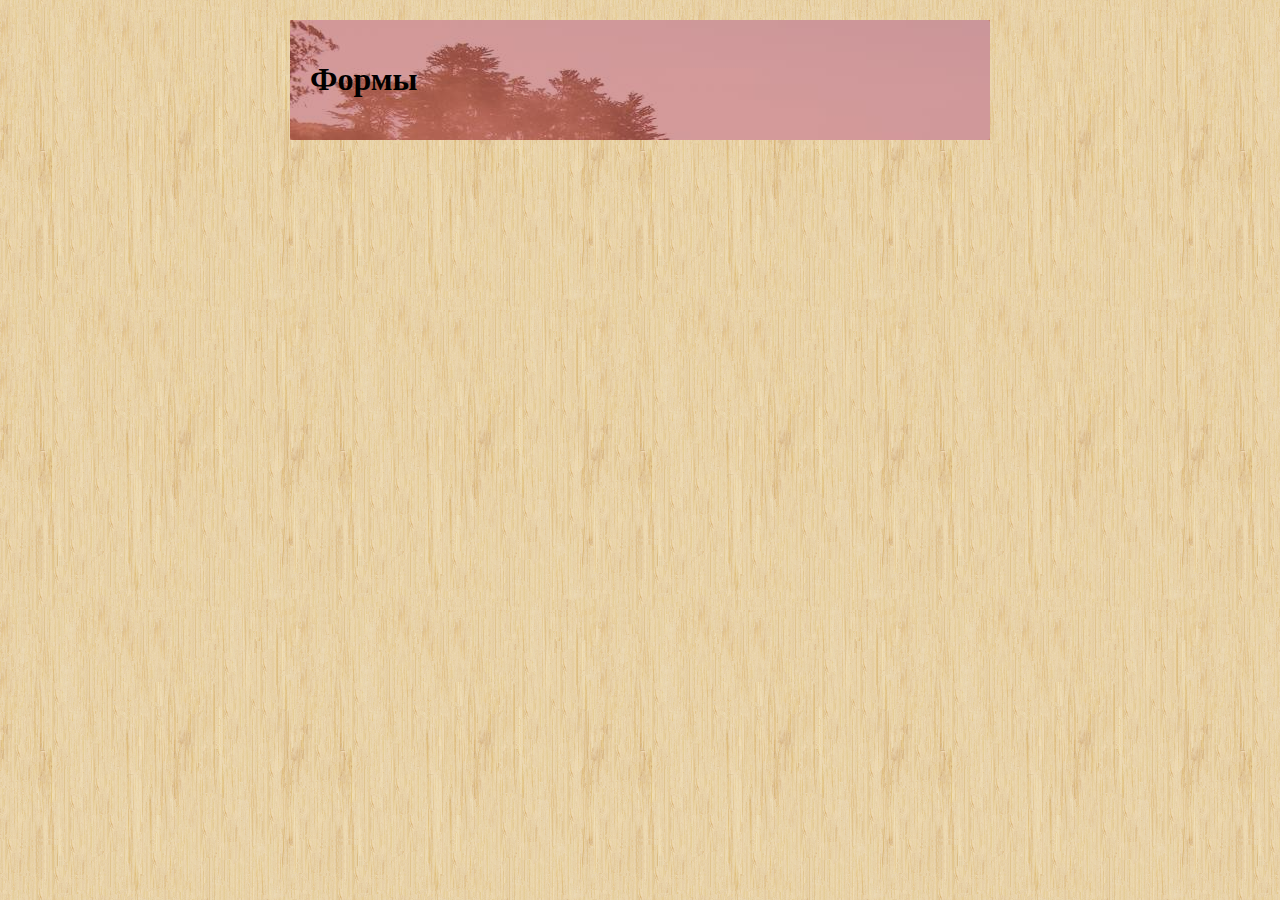
==== index.html @ 31d288d2 "edited header" ====
<!DOCTYPE html>
<html lang="en">

<head>
    <meta charset="UTF-8">
    <meta name="viewport" content="width=device-width, initial-scale=1.0">
    <meta http-equiv="X-UA-Compatible" content="ie=edge">
    <title>Document</title>
    <link rel="stylesheet" href="style.css">
</head>

<body>
    <main>
        <section>
            <div class="bl head">
                <div class="head__bg">
                    <h1>Формы</h1>
                </div>
            </div>
        </section>
        <section class="middle">

        </section>
        <footer>

        </footer>
    </main>
</body>

</html>
---- style.css ----
body {
    margin: 0;
    padding: 0;
    background: url(images/bg.png);
}
.bl {
    background: #fff;
    width: 700px;
    margin: 20px auto;
    border-radius: 3px;
    padding: 20px;
    box-sizing: border-box;
}
.head {
    background: url(images/bg_head.jpg);
    padding: 0;
}
.head__bg {
    padding: 20px;
    background-color: rgba(172, 55, 55, 0.5);

}
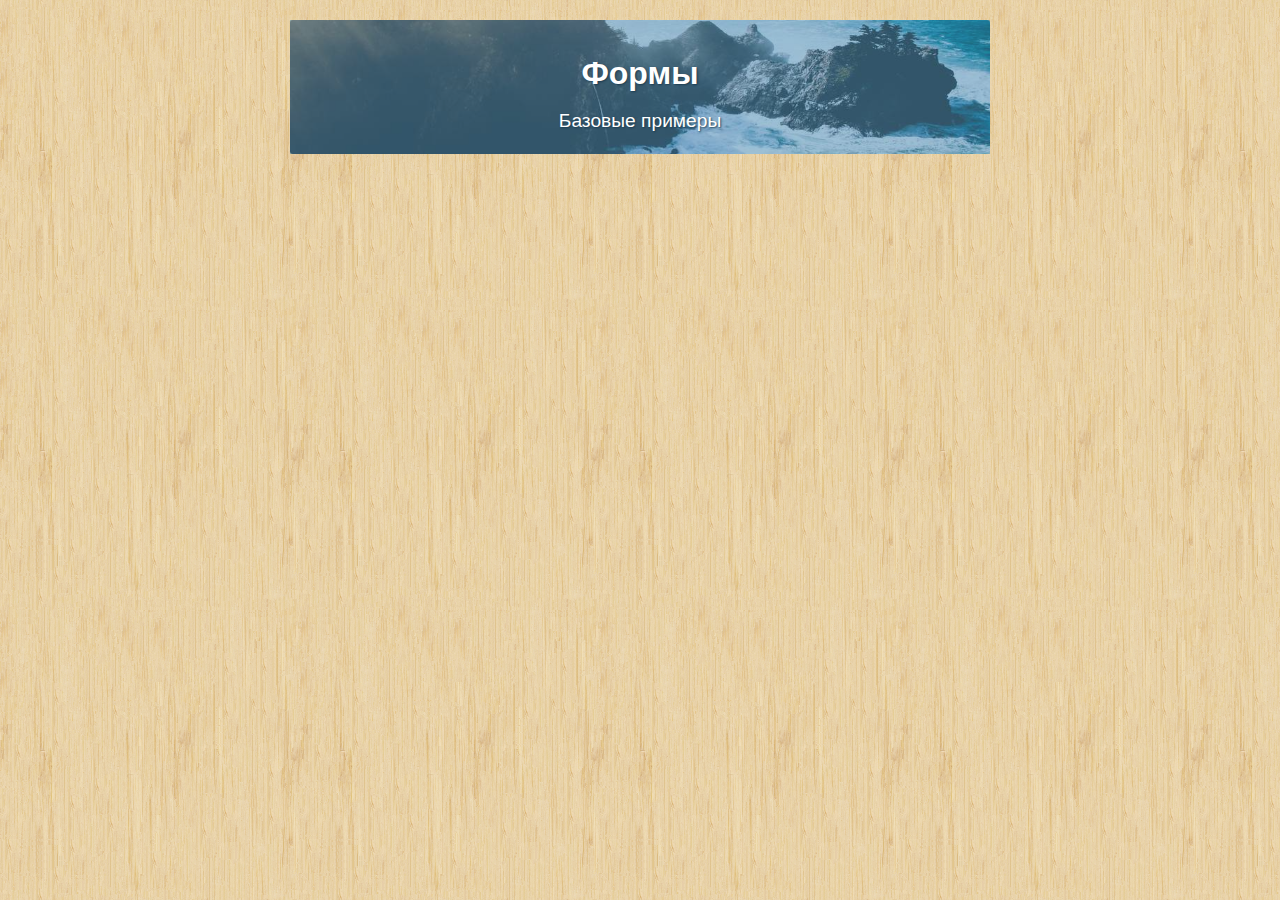
==== commit b2354ec7: "Added bg and text" ====
--- a/index.html
+++ b/index.html
@@ -15,6 +15,9 @@
             <div class="bl head">
                 <div class="head__bg">
                     <h1>Формы</h1>
+                    <p class="head__desc">
+                        Базовые примеры
+                    </p>
                 </div>
             </div>
         </section>
--- a/style.css
+++ b/style.css
@@ -2,6 +2,9 @@
     margin: 0;
     padding: 0;
     background: url(images/bg.png);
+    font-family: sans-serif;
+    font-size: 1rem;
+    line-height: 1.6rem;
 }
 .bl {
     background: #fff;
@@ -12,11 +15,19 @@
     box-sizing: border-box;
 }
 .head {
-    background: url(images/bg_head.jpg);
-    padding: 0;
+    background: url(images/bg_head.jpg) center;
+    padding: 0; 
+    background-size: cover;
+    text-align: center;
+    color: #fff;
+    text-shadow: 1px 1px 2px rgba(25, 57, 77, 0.9)
 }
 .head__bg {
     padding: 20px;
-    background-color: rgba(172, 55, 55, 0.5);
+    background-color: rgba(58, 128, 172, 0.49);
 
+}
+.head__desc {
+    margin: 0;
+    font-size: 1.2rem;
 }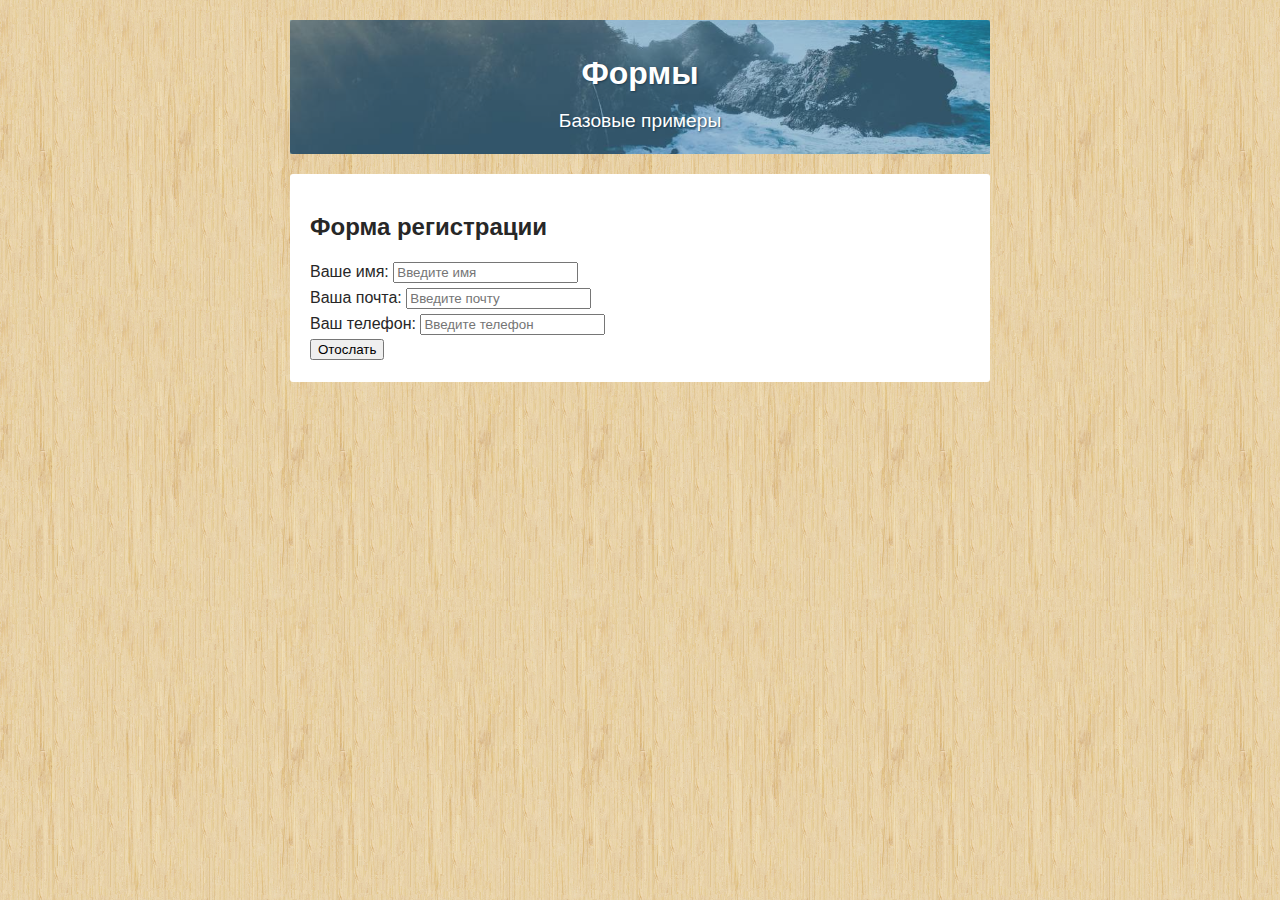
==== commit 177ea813: "added inputs and labels" ====
--- a/index.html
+++ b/index.html
@@ -20,6 +20,27 @@
                     </p>
                 </div>
             </div>
+            <div class="bl">
+                <h2>Форма регистрации</h2>
+
+                <form action="#" name="my_name" method="GET">
+                    <div class="form_bl">
+                        <!--в action  мб любой скрипт для обработки (ссылка на сккрипт)-->
+                        <label for="my_name">Ваше имя:</label>
+                        <input id="my_name" type="text" placeholder="Введите имя">
+                    </div>
+                    <div class="form_bl">
+                        <label for="my_mail">Ваша почта:</label>
+                        <input id="my_mail" type="email" placeholder="Введите почту">
+                    </div>
+                    <div class="form_bl">
+                            <label for="my_tel">Ваш телефон:</label>
+                            <input id="my_tel" type="email" placeholder="Введите телефон">
+                        </div>
+                    <input type="submit" value="Отослать">
+
+                </form>
+            </div>
         </section>
         <section class="middle">
 
--- a/style.css
+++ b/style.css
@@ -5,6 +5,7 @@
     font-family: sans-serif;
     font-size: 1rem;
     line-height: 1.6rem;
+    color: #272727;
 }
 .bl {
     background: #fff;
@@ -30,4 +31,10 @@
 .head__desc {
     margin: 0;
     font-size: 1.2rem;
+}
+label {
+    cursor: pointer; /* Выглядит как ссылка */
+}
+.form__bl {
+    margin: 10px 0;
 }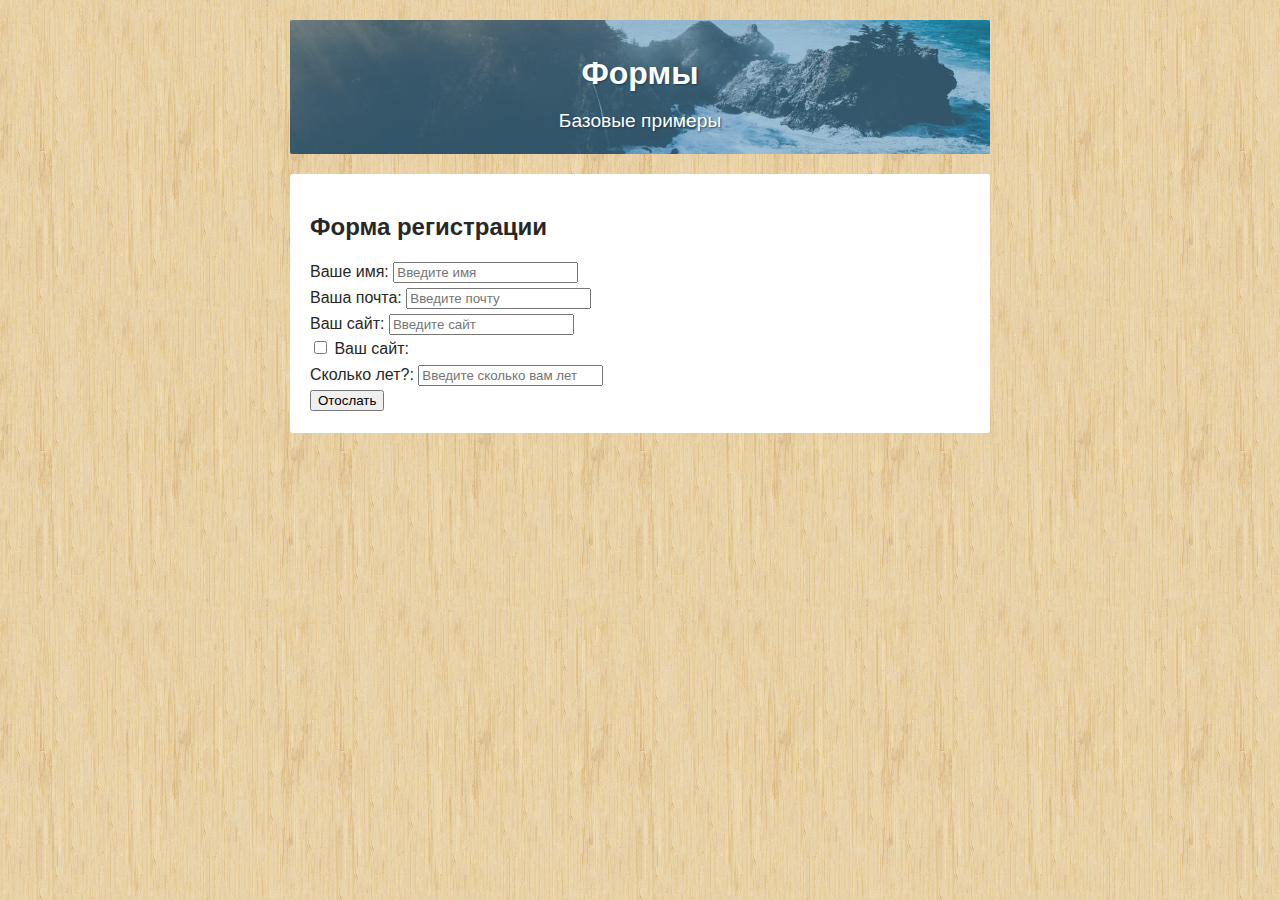
==== commit ab35c03a: "Added checkbox and number" ====
--- a/index.html
+++ b/index.html
@@ -34,9 +34,19 @@
                         <input id="my_mail" type="email" placeholder="Введите почту">
                     </div>
                     <div class="form_bl">
-                            <label for="my_tel">Ваш телефон:</label>
-                            <input id="my_tel" type="email" placeholder="Введите телефон">
-                        </div>
+                        <label for="my_url">Ваш сайт:</label>
+                        <input id="my_url" type="url" placeholder="Введите сайт">
+                    </div>
+                    <div class="form_bl">
+                        <label>
+                            <input type="checkbox"> Ваш сайт:
+                        </label>
+
+                    </div>
+                    <div class="form_bl">
+                        <label for="my_number">Сколько лет?:</label>
+                        <input id="my_number" type="number" placeholder="Введите сколько вам лет">
+                    </div>
                     <input type="submit" value="Отослать">
 
                 </form>
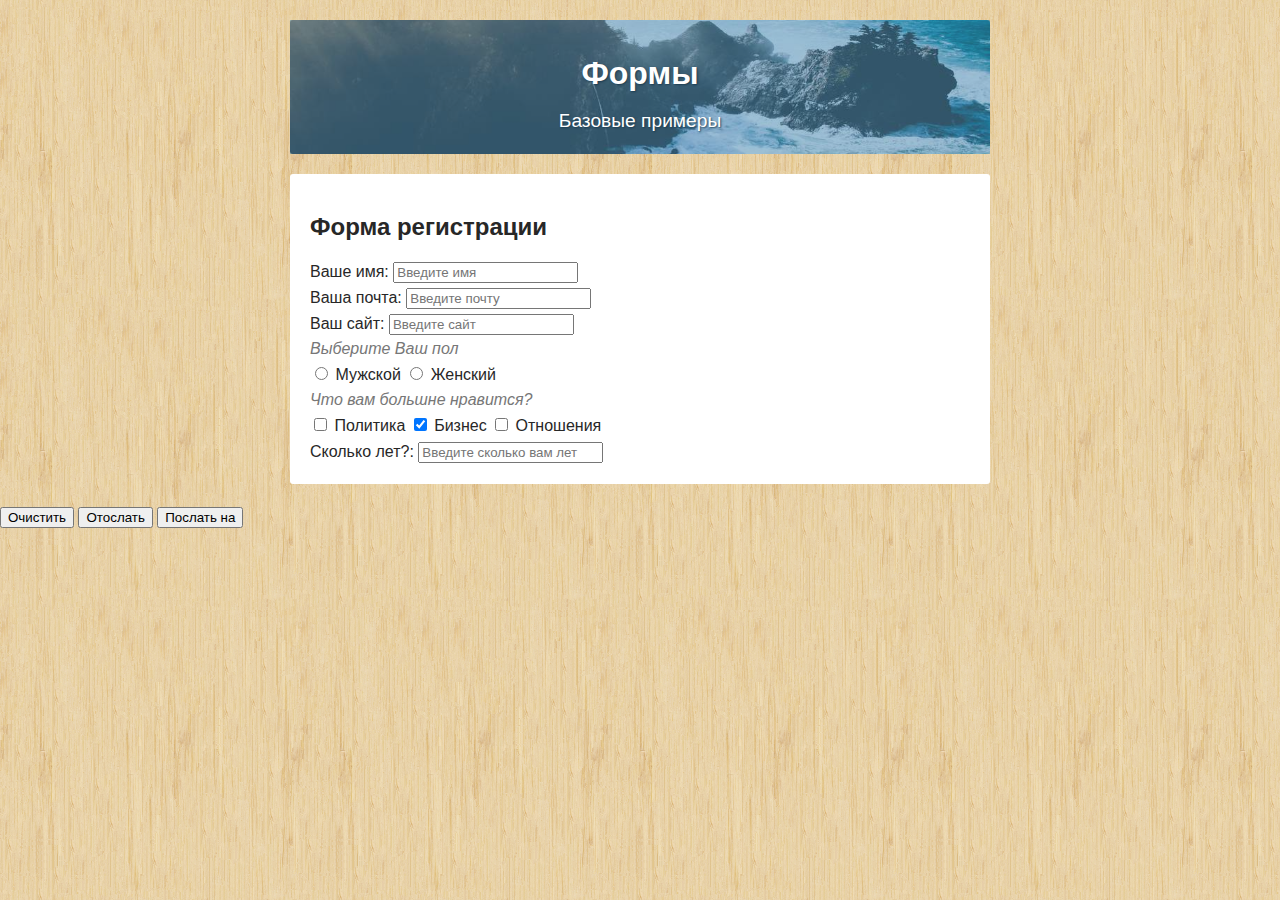
==== commit 332b2d30: "Added checkbox radio and button" ====
--- a/index.html
+++ b/index.html
@@ -38,18 +38,33 @@
                         <input id="my_url" type="url" placeholder="Введите сайт">
                     </div>
                     <div class="form_bl">
+                        <p class="form_desc">Выберите Ваш пол</p>
                         <label>
-                            <input type="checkbox"> Ваш сайт:
+                            <input type="radio" name="pol"> Мужской
                         </label>
-
+                        <label>
+                            <input type="radio" name="pol"> Женский
+                        </label>
                     </div>
                     <div class="form_bl">
-                        <label for="my_number">Сколько лет?:</label>
-                        <input id="my_number" type="number" placeholder="Введите сколько вам лет">
-                    </div>
-                    <input type="submit" value="Отослать">
-
-                </form>
+                        <p class="form_desc">Что вам большне нравится?</p>
+                        <label>
+                            <input type="checkbox" name="int"> Политика
+                        </label>
+                        <label>
+                            <input type="checkbox" name="int" checked> Бизнес
+                        </label>
+                        <label>
+                            <input type="checkbox" name="int"> Отношения
+                        </label>
+                    </div <div class="form_bl">
+                    <label for="my_number">Сколько лет?:</label>
+                    <input id="my_number" type="number" placeholder="Введите сколько вам лет">
+            </div>
+            <input type="reset" value="Очистить">
+            <input type="submit" value="Отослать">
+            <button type="button">Послать на</button>
+            </form>
             </div>
         </section>
         <section class="middle">
--- a/style.css
+++ b/style.css
@@ -36,5 +36,10 @@
     cursor: pointer; /* Выглядит как ссылка */
 }
 .form__bl {
-    margin: 10px 0;
+    margin: 20px 0;
+}
+.form_desc {
+    font-style: italic;
+    color: #777;
+    margin: 0;
 }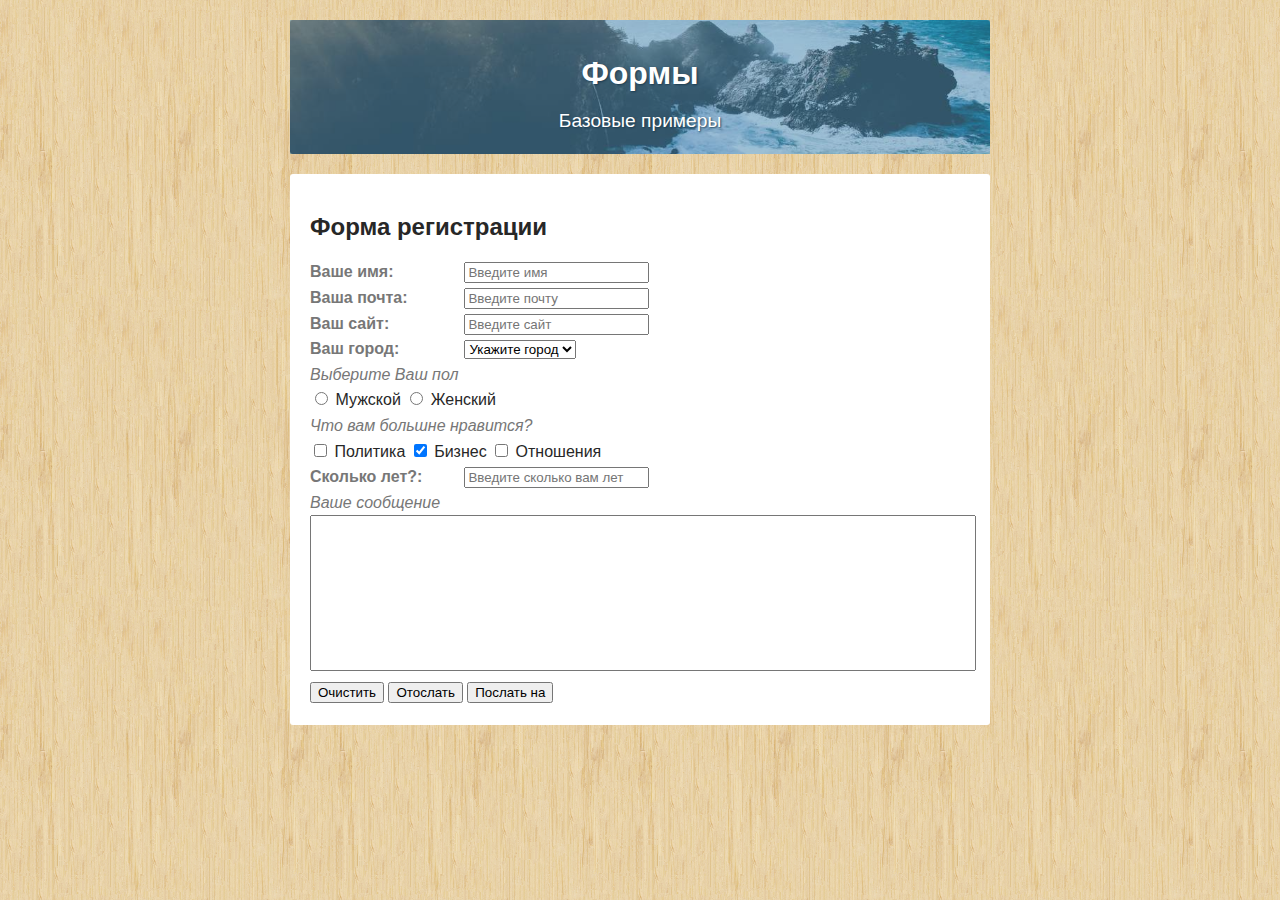
==== commit 1b918e59: "Added select label and textarea" ====
--- a/index.html
+++ b/index.html
@@ -26,16 +26,34 @@
                 <form action="#" name="my_name" method="GET">
                     <div class="form_bl">
                         <!--в action  мб любой скрипт для обработки (ссылка на сккрипт)-->
-                        <label for="my_name">Ваше имя:</label>
+                        <label class="my__label" for="my_name">Ваше имя:</label>
                         <input id="my_name" type="text" placeholder="Введите имя">
                     </div>
                     <div class="form_bl">
-                        <label for="my_mail">Ваша почта:</label>
+                        <label class="my__label" for="my_mail">Ваша почта:</label>
                         <input id="my_mail" type="email" placeholder="Введите почту">
                     </div>
                     <div class="form_bl">
-                        <label for="my_url">Ваш сайт:</label>
+                        <label class="my__label" for="my_url">Ваш сайт:</label>
                         <input id="my_url" type="url" placeholder="Введите сайт">
+                    </div>
+                    <div class="form_bl">
+                        <label class="my__label" for="my_url">Ваш город:</label>
+                        <select name="city">
+                            <option value="" disabled selected>Укажите город</option>
+                            <optgroup label="Россия">
+                                <option value="">Москва</option>
+                                <option value="">Питер</option>
+                                <option value="">Воронеж</option>
+                            </optgroup>
+                            <optgroup label="Беларусь">
+                                <option value="">Лида</option>
+                                <option value="">Минск</option>
+                                <option value="">Барановичи</option>
+                                <option value="">Гродно</option>
+                            </optgroup>
+                            </optgroup>
+                        </select>
                     </div>
                     <div class="form_bl">
                         <p class="form_desc">Выберите Ваш пол</p>
@@ -57,14 +75,19 @@
                         <label>
                             <input type="checkbox" name="int"> Отношения
                         </label>
-                    </div <div class="form_bl">
-                    <label for="my_number">Сколько лет?:</label>
-                    <input id="my_number" type="number" placeholder="Введите сколько вам лет">
-            </div>
-            <input type="reset" value="Очистить">
-            <input type="submit" value="Отослать">
-            <button type="button">Послать на</button>
-            </form>
+                        <div class="form_bl">
+                            <label class="my__label" for="my_number">Сколько лет?:</label>
+                            <input id="my_number" type="number" placeholder="Введите сколько вам лет">
+                        </div>
+                        <div class="form_bl">
+                                <p class="form_desc">Ваше сообщение</p>
+<textarea name="" id="" cols="30" rows="10"></textarea>
+                            </div>
+                        <input type="reset" value="Очистить">
+                        <input type="submit" value="Отослать">
+                        <button type="button">Послать на</button>
+                </form>
+                </div>
             </div>
         </section>
         <section class="middle">
--- a/style.css
+++ b/style.css
@@ -42,4 +42,15 @@
     font-style: italic;
     color: #777;
     margin: 0;
+}
+textarea {
+    resize: none;
+    width: 100%;
+    height: 150px;
+}
+.my__label {
+    font-weight: bold;
+    width: 150px;
+    display: inline-block;
+    color: #777;
 }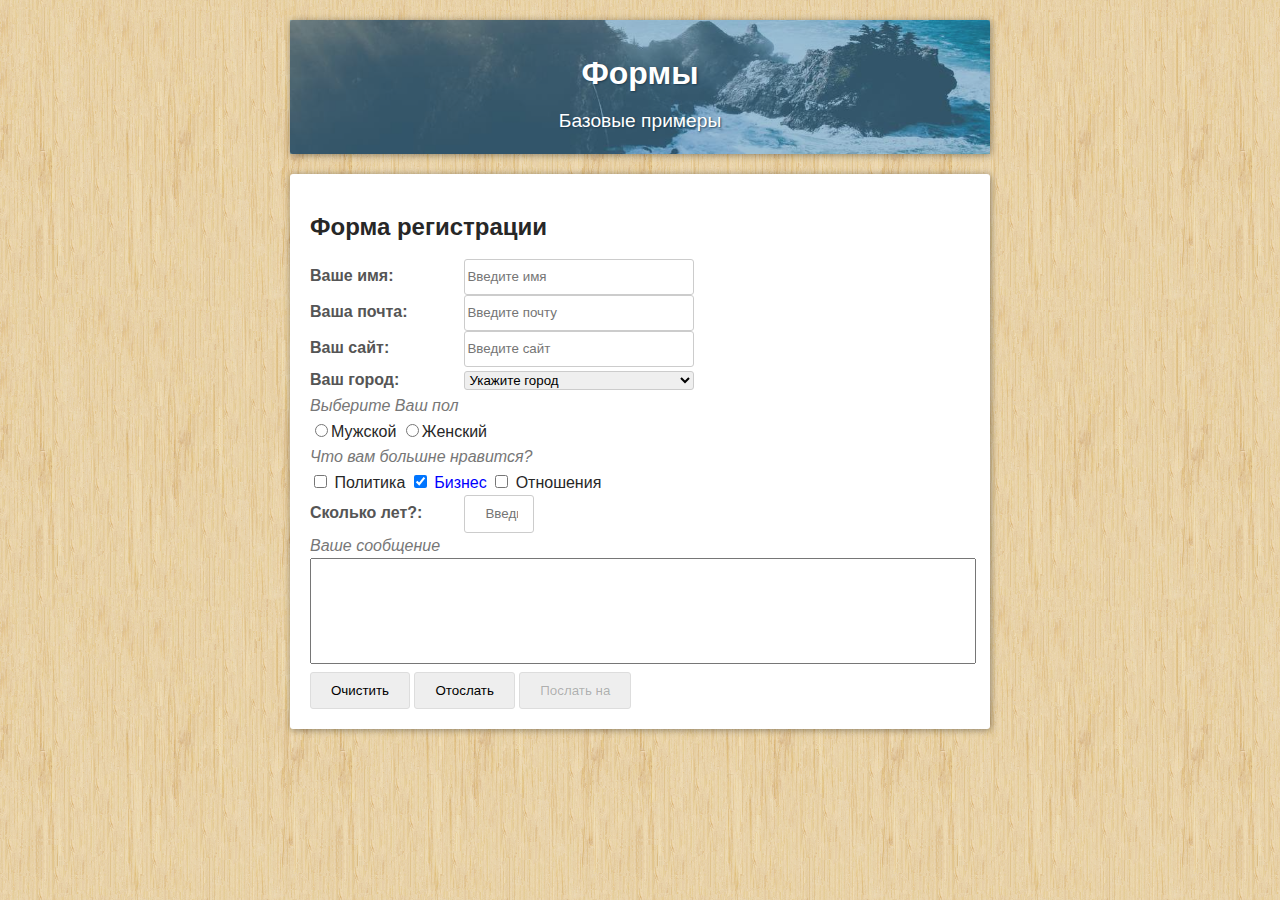
==== commit 6957014f: "edited tags" ====
--- a/index.html
+++ b/index.html
@@ -27,19 +27,19 @@
                     <div class="form_bl">
                         <!--в action  мб любой скрипт для обработки (ссылка на сккрипт)-->
                         <label class="my__label" for="my_name">Ваше имя:</label>
-                        <input id="my_name" type="text" placeholder="Введите имя">
+                        <input class="my__input" id="my_name" type="text" placeholder="Введите имя">
                     </div>
                     <div class="form_bl">
                         <label class="my__label" for="my_mail">Ваша почта:</label>
-                        <input id="my_mail" type="email" placeholder="Введите почту">
+                        <input class="my__input" id="my_mail" type="email" placeholder="Введите почту">
                     </div>
                     <div class="form_bl">
                         <label class="my__label" for="my_url">Ваш сайт:</label>
-                        <input id="my_url" type="url" placeholder="Введите сайт">
+                        <input class="my__input" id="my_url" type="url" placeholder="Введите сайт">
                     </div>
                     <div class="form_bl">
                         <label class="my__label" for="my_url">Ваш город:</label>
-                        <select name="city">
+                        <select class="my__input" name="city">
                             <option value="" disabled selected>Укажите город</option>
                             <optgroup label="Россия">
                                 <option value="">Москва</option>
@@ -58,34 +58,34 @@
                     <div class="form_bl">
                         <p class="form_desc">Выберите Ваш пол</p>
                         <label>
-                            <input type="radio" name="pol"> Мужской
+                            <input  type="radio" name="pol"><span class="ch">Мужской</span>
                         </label>
                         <label>
-                            <input type="radio" name="pol"> Женский
+                            <input  type="radio" name="pol"><span class="ch">Женский</span>
                         </label>
                     </div>
                     <div class="form_bl">
                         <p class="form_desc">Что вам большне нравится?</p>
                         <label>
-                            <input type="checkbox" name="int"> Политика
+                            <input  type="checkbox" name="int"> <span class="ch">Политика</span>
                         </label>
                         <label>
-                            <input type="checkbox" name="int" checked> Бизнес
+                            <input  type="checkbox" name="int" checked> <span class="ch">Бизнес</span>
                         </label>
                         <label>
-                            <input type="checkbox" name="int"> Отношения
+                            <input  type="checkbox" name="int"> <span class="ch">Отношения</span>
                         </label>
                         <div class="form_bl">
                             <label class="my__label" for="my_number">Сколько лет?:</label>
-                            <input id="my_number" type="number" placeholder="Введите сколько вам лет">
+                            <input class="my__input my__pad" id="my_number" type="number" placeholder="Введите сколько вам лет">
                         </div>
                         <div class="form_bl">
                                 <p class="form_desc">Ваше сообщение</p>
 <textarea name="" id="" cols="30" rows="10"></textarea>
                             </div>
-                        <input type="reset" value="Очистить">
-                        <input type="submit" value="Отослать">
-                        <button type="button">Послать на</button>
+                        <input class="btn" type="reset" value="Очистить">
+                        <input class="btn" type="submit" value="Отослать">
+                        <button class="btn" type="button" disabled>Послать на</button>
                 </form>
                 </div>
             </div>
--- a/style.css
+++ b/style.css
@@ -14,6 +14,7 @@
     border-radius: 3px;
     padding: 20px;
     box-sizing: border-box;
+    box-shadow: 1px 1px 7px rgba(0, 0, 0, 0.4)
 }
 .head {
     background: url(images/bg_head.jpg) center;
@@ -46,11 +47,58 @@
 textarea {
     resize: none;
     width: 100%;
-    height: 150px;
+    height: 100px;
+    transition: all .5s;
+    outline: 0;
 }
 .my__label {
     font-weight: bold;
     width: 150px;
     display: inline-block;
-    color: #777;
+    color: #555;
+}
+.my__input {
+    outline: 0;
+    border: 1px solid #ccc;
+    line-height: 2rem;
+    padding: 10x 20px;
+    width: 230px;
+    border-radius: 3px;
+    box-sizing: border-box;
+    transition: all .5s;
+}
+
+.my__input:focus, textarea:focus, 
+select.my__input:hover {
+    border: 1px solid #4886b9;
+    border: 1px solid #294d6b;
+}
+
+.my__pad {
+    padding: 0 0 0 20px;
+    line-height: 2.2rem;
+    width: 70px;
+}
+.btn {
+    outline: 0;
+    border: 1px solid #ddd;
+    padding: 10px 20px;
+    background: #eee;
+    border-radius: 3px;
+    cursor: pointer;
+    transition: all .5s;
+}
+.btn:hover {
+    border: 1px solid #175fd3;
+    background: #1d73ff;
+}
+.btn:active{
+    box-shadow: 0 0 7px rgba(0, 0, 0, 0.5) inset;
+}
+:checked + .ch{
+    color: blue;
+}
+
+button:disabled{
+    cursor: no-drop;
 }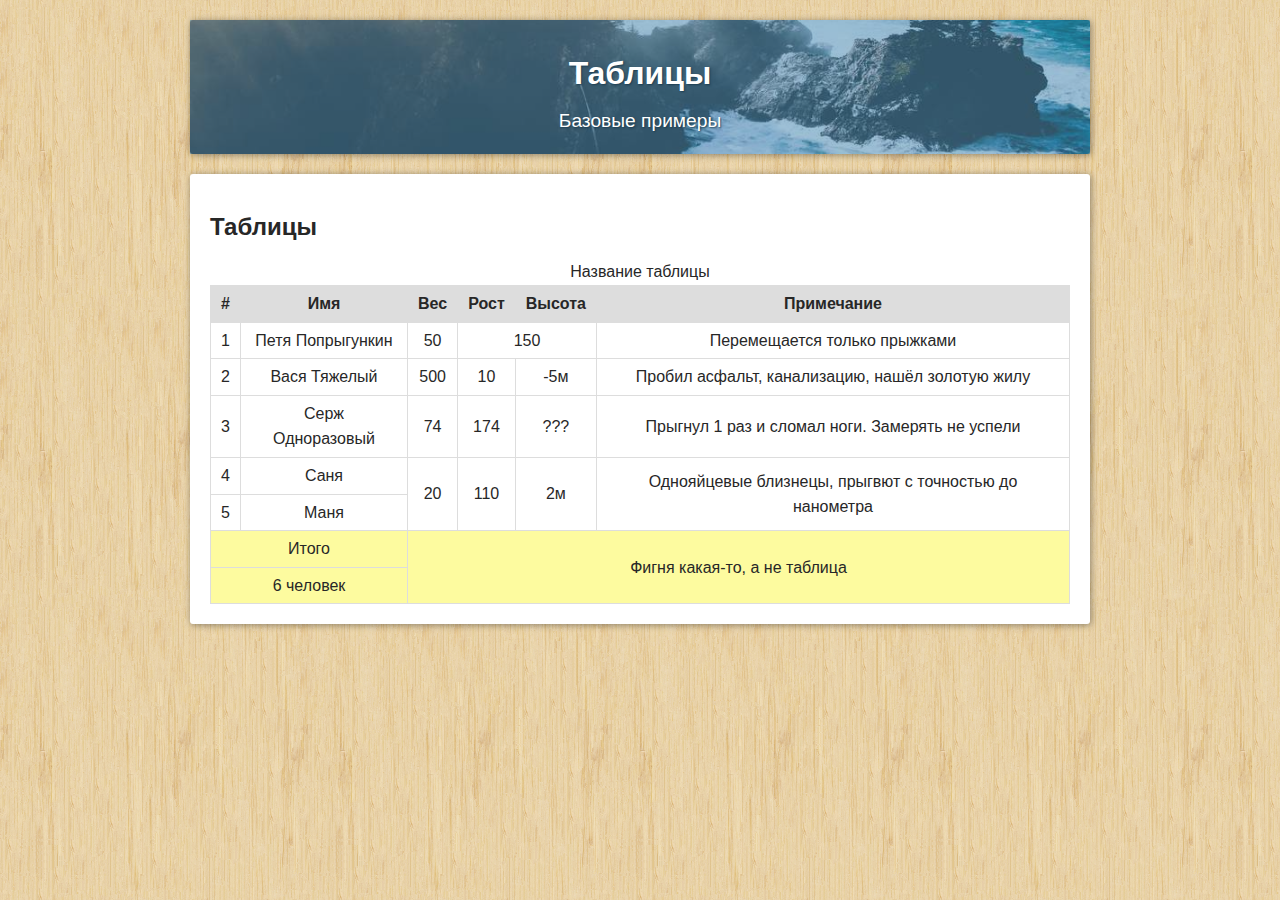
==== commit 974844e0: "Added index with the table" ====
--- a/index.html
+++ b/index.html
@@ -5,7 +5,7 @@
     <meta charset="UTF-8">
     <meta name="viewport" content="width=device-width, initial-scale=1.0">
     <meta http-equiv="X-UA-Compatible" content="ie=edge">
-    <title>Document</title>
+    <title>Вебинар 5</title>
     <link rel="stylesheet" href="style.css">
 </head>
 
@@ -14,80 +14,74 @@
         <section>
             <div class="bl head">
                 <div class="head__bg">
-                    <h1>Формы</h1>
+                    <h1 class="head__zag">Таблицы</h1>
                     <p class="head__desc">
                         Базовые примеры
                     </p>
                 </div>
             </div>
             <div class="bl">
-                <h2>Форма регистрации</h2>
+                <h2>Таблицы</h2>
+                <table class="">
+                    <caption>Название таблицы</caption>
+                    <thead>
+                        <tr>
+                            <th>#</th>
+                            <th>Имя</th>
+                            <th>Вес</th>
+                            <th>Рост</th>
+                            <th>Высота</th>
+                            <th>Примечание</th>
+                        </tr>
+                    </thead>
+                    <tfoot>
+                        <tr>
+                            <td colspan="2">Итого</td>
+                            <td colspan="4" rowspan="2">Фигня какая-то, а не таблица</td>
+                        </tr>
+                        <tr>
+                            <td colspan="2">6 человек</td>
 
-                <form action="#" name="my_name" method="GET">
-                    <div class="form_bl">
-                        <!--в action  мб любой скрипт для обработки (ссылка на сккрипт)-->
-                        <label class="my__label" for="my_name">Ваше имя:</label>
-                        <input class="my__input" id="my_name" type="text" placeholder="Введите имя">
-                    </div>
-                    <div class="form_bl">
-                        <label class="my__label" for="my_mail">Ваша почта:</label>
-                        <input class="my__input" id="my_mail" type="email" placeholder="Введите почту">
-                    </div>
-                    <div class="form_bl">
-                        <label class="my__label" for="my_url">Ваш сайт:</label>
-                        <input class="my__input" id="my_url" type="url" placeholder="Введите сайт">
-                    </div>
-                    <div class="form_bl">
-                        <label class="my__label" for="my_url">Ваш город:</label>
-                        <select class="my__input" name="city">
-                            <option value="" disabled selected>Укажите город</option>
-                            <optgroup label="Россия">
-                                <option value="">Москва</option>
-                                <option value="">Питер</option>
-                                <option value="">Воронеж</option>
-                            </optgroup>
-                            <optgroup label="Беларусь">
-                                <option value="">Лида</option>
-                                <option value="">Минск</option>
-                                <option value="">Барановичи</option>
-                                <option value="">Гродно</option>
-                            </optgroup>
-                            </optgroup>
-                        </select>
-                    </div>
-                    <div class="form_bl">
-                        <p class="form_desc">Выберите Ваш пол</p>
-                        <label>
-                            <input  type="radio" name="pol"><span class="ch">Мужской</span>
-                        </label>
-                        <label>
-                            <input  type="radio" name="pol"><span class="ch">Женский</span>
-                        </label>
-                    </div>
-                    <div class="form_bl">
-                        <p class="form_desc">Что вам большне нравится?</p>
-                        <label>
-                            <input  type="checkbox" name="int"> <span class="ch">Политика</span>
-                        </label>
-                        <label>
-                            <input  type="checkbox" name="int" checked> <span class="ch">Бизнес</span>
-                        </label>
-                        <label>
-                            <input  type="checkbox" name="int"> <span class="ch">Отношения</span>
-                        </label>
-                        <div class="form_bl">
-                            <label class="my__label" for="my_number">Сколько лет?:</label>
-                            <input class="my__input my__pad" id="my_number" type="number" placeholder="Введите сколько вам лет">
-                        </div>
-                        <div class="form_bl">
-                                <p class="form_desc">Ваше сообщение</p>
-<textarea name="" id="" cols="30" rows="10"></textarea>
-                            </div>
-                        <input class="btn" type="reset" value="Очистить">
-                        <input class="btn" type="submit" value="Отослать">
-                        <button class="btn" type="button" disabled>Послать на</button>
-                </form>
-                </div>
+                        </tr>
+                    </tfoot>
+                    <tbody>
+                        <tr>
+                            <td>1</td>
+                            <td>Петя Попрыгункин</td>
+                            <td>50</td>
+                            <td colspan="2">150</td>
+                            <td>Перемещается только прыжками</td>
+                        </tr>
+                        <tr>
+                            <td>2</td>
+                            <td>Вася Тяжелый</td>
+                            <td>500</td>
+                            <td>10</td>
+                            <td>-5м</td>
+                            <td>Пробил асфальт, канализацию, нашёл золотую жилу</td>
+                        </tr>
+                        <tr>
+                            <td>3</td>
+                            <td>Серж Одноразовый</td>
+                            <td>74</td>
+                            <td>174</td>
+                            <td>???</td>
+                            <td>Прыгнул 1 раз и сломал ноги. Замерять не успели</td>
+                        </tr>
+                        <tr>
+                            <td>4</td>
+                            <td>Саня </td>
+                            <td rowspan="2">20</td>
+                            <td rowspan="2">110</td>
+                            <td rowspan="2">2м</td>
+                            <td rowspan="2">Однояйцевые близнецы, прыгвют с точностью до нанометра</td>
+                        </tr>
+                        <tr>
+                            <td>5</td>
+                            <td>Маня</td>
+                        </tr>
+                    </tbody>
+                </table>
             </div>
         </section>
         <section class="middle">
--- a/style.css
+++ b/style.css
@@ -9,7 +9,8 @@
 }
 .bl {
     background: #fff;
-    width: 700px;
+    min-width: 400px;
+    max-width: 900px;
     margin: 20px auto;
     border-radius: 3px;
     padding: 20px;
@@ -101,4 +102,33 @@
 
 button:disabled{
     cursor: no-drop;
+}
+table{
+    border: 1px solid #ddd;
+    border-collapse: collapse;
+    text-align: center;
+}
+td, th{
+    border: 1px solid #ddd;
+    padding: 5px 10px;
+}
+
+tbody tr{
+    transition: all .5s;
+    }
+
+z.tbody tr:nth-child(even){
+    background: #f5f5f5;
+}
+
+tbody tr:hover {
+background: #f0f0f0;
+transition: all .5s;
+}
+
+tfoot tr {
+    background: #fdfb9f;
+}
+thead tr {
+    background: #ddd;
 }